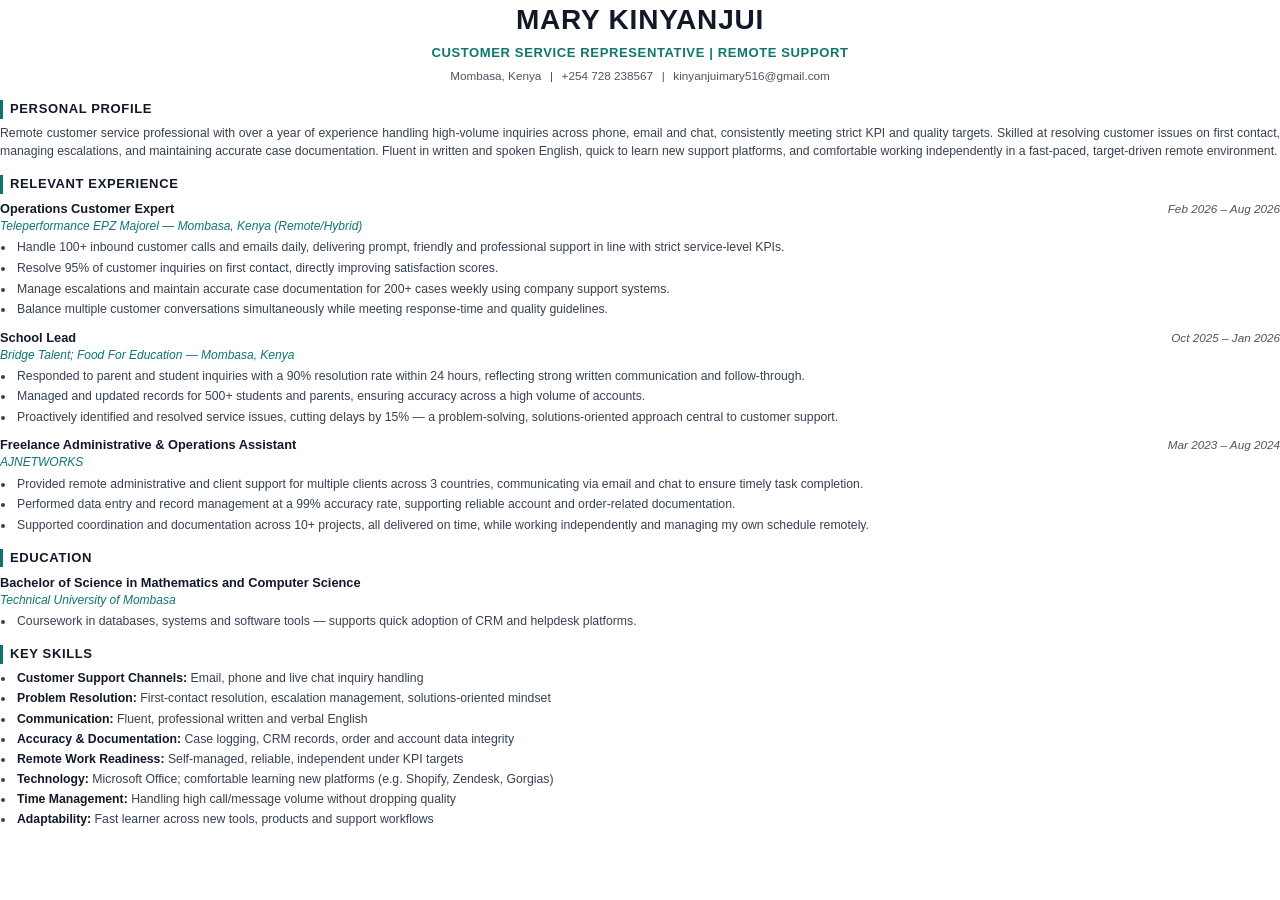
==== cv_print.html @ d0e4b97f "feat: add resume download links, CV print template, and supporting styles" ====
<!DOCTYPE html>
<html lang="en">
<head>
  <meta charset="UTF-8">
  <title>Mary Kinyanjui - CV</title>
  <style>
    @page {
      size: A4 portrait;
      margin: 14mm 16mm 14mm 16mm;
    }
    *, *::before, *::after {
      box-sizing: border-box;
      margin: 0;
      padding: 0;
    }
    body {
      font-family: 'Segoe UI', -apple-system, BlinkMacSystemFont, Roboto, Helvetica, Arial, sans-serif;
      color: #374151;
      font-size: 9.2pt;
      line-height: 1.42;
      background-color: #ffffff;
      -webkit-print-color-adjust: exact;
      print-color-adjust: exact;
    }
    
    .header {
      text-align: center;
      margin-bottom: 12pt;
    }
    .name {
      font-size: 21pt;
      font-weight: 700;
      letter-spacing: 0.8px;
      color: #111827;
      margin-bottom: 3pt;
      text-transform: uppercase;
    }
    .role-title {
      font-size: 9.8pt;
      font-weight: 600;
      letter-spacing: 0.6px;
      color: #0f766e;
      margin-bottom: 4pt;
      text-transform: uppercase;
    }
    .contact-info {
      font-size: 8.8pt;
      color: #4b5563;
    }
    .contact-info span {
      margin: 0 4pt;
    }
    .contact-info a {
      color: #4b5563;
      text-decoration: none;
    }

    .section {
      margin-bottom: 11pt;
    }
    .section-title {
      display: flex;
      align-items: center;
      border-left: 3.5px solid #0f766e;
      padding-left: 7px;
      font-size: 9.8pt;
      font-weight: 700;
      letter-spacing: 0.6px;
      text-transform: uppercase;
      color: #111827;
      margin-bottom: 5pt;
    }

    .profile-text {
      color: #374151;
      text-align: justify;
      line-height: 1.42;
    }

    .job-item {
      margin-bottom: 7.5pt;
    }
    .job-header {
      display: flex;
      justify-content: space-between;
      align-items: baseline;
    }
    .job-title {
      font-size: 9.6pt;
      font-weight: 700;
      color: #111827;
    }
    .job-date {
      font-size: 8.8pt;
      font-style: italic;
      color: #4b5563;
      white-space: nowrap;
    }
    .job-company {
      font-size: 9pt;
      font-style: italic;
      color: #0f766e;
      margin-bottom: 3pt;
    }

    ul.bullet-list {
      list-style-type: disc;
      padding-left: 15px;
      margin: 0;
    }
    ul.bullet-list li {
      margin-bottom: 2.4pt;
      padding-left: 2px;
    }

    .edu-item {
      margin-bottom: 4pt;
    }
    .edu-title {
      font-size: 9.6pt;
      font-weight: 700;
      color: #111827;
    }
    .edu-institution {
      font-size: 9pt;
      font-style: italic;
      color: #0f766e;
      margin-bottom: 3pt;
    }

    .skills-grid {
      display: grid;
      grid-template-columns: 1fr;
      gap: 2.5pt;
    }
    .skills-grid ul.bullet-list li {
      margin-bottom: 2pt;
    }
    .skills-grid strong {
      color: #111827;
    }
  </style>
</head>
<body>

  <div class="header">
    <h1 class="name">MARY KINYANJUI</h1>
    <div class="role-title">CUSTOMER SERVICE REPRESENTATIVE | REMOTE SUPPORT</div>
    <div class="contact-info">
      Mombasa, Kenya <span>|</span> +254 728 238567 <span>|</span> <a href="mailto:kinyanjuimary516@gmail.com">kinyanjuimary516@gmail.com</a>
    </div>
  </div>

  <div class="section">
    <div class="section-title">Personal Profile</div>
    <p class="profile-text">
      Remote customer service professional with over a year of experience handling high-volume inquiries across phone, email and chat, consistently meeting strict KPI and quality targets. Skilled at resolving customer issues on first contact, managing escalations, and maintaining accurate case documentation. Fluent in written and spoken English, quick to learn new support platforms, and comfortable working independently in a fast-paced, target-driven remote environment.
    </p>
  </div>

  <div class="section">
    <div class="section-title">Relevant Experience</div>
    
    <div class="job-item">
      <div class="job-header">
        <span class="job-title">Operations Customer Expert</span>
        <span class="job-date">Feb 2026 – Aug 2026</span>
      </div>
      <div class="job-company">Teleperformance EPZ Majorel — Mombasa, Kenya (Remote/Hybrid)</div>
      <ul class="bullet-list">
        <li>Handle 100+ inbound customer calls and emails daily, delivering prompt, friendly and professional support in line with strict service-level KPIs.</li>
        <li>Resolve 95% of customer inquiries on first contact, directly improving satisfaction scores.</li>
        <li>Manage escalations and maintain accurate case documentation for 200+ cases weekly using company support systems.</li>
        <li>Balance multiple customer conversations simultaneously while meeting response-time and quality guidelines.</li>
      </ul>
    </div>

    <div class="job-item">
      <div class="job-header">
        <span class="job-title">School Lead</span>
        <span class="job-date">Oct 2025 – Jan 2026</span>
      </div>
      <div class="job-company">Bridge Talent; Food For Education — Mombasa, Kenya</div>
      <ul class="bullet-list">
        <li>Responded to parent and student inquiries with a 90% resolution rate within 24 hours, reflecting strong written communication and follow-through.</li>
        <li>Managed and updated records for 500+ students and parents, ensuring accuracy across a high volume of accounts.</li>
        <li>Proactively identified and resolved service issues, cutting delays by 15% — a problem-solving, solutions-oriented approach central to customer support.</li>
      </ul>
    </div>

    <div class="job-item">
      <div class="job-header">
        <span class="job-title">Freelance Administrative & Operations Assistant</span>
        <span class="job-date">Mar 2023 – Aug 2024</span>
      </div>
      <div class="job-company">AJNETWORKS</div>
      <ul class="bullet-list">
        <li>Provided remote administrative and client support for multiple clients across 3 countries, communicating via email and chat to ensure timely task completion.</li>
        <li>Performed data entry and record management at a 99% accuracy rate, supporting reliable account and order-related documentation.</li>
        <li>Supported coordination and documentation across 10+ projects, all delivered on time, while working independently and managing my own schedule remotely.</li>
      </ul>
    </div>
  </div>

  <div class="section">
    <div class="section-title">Education</div>
    <div class="edu-item">
      <div class="edu-title">Bachelor of Science in Mathematics and Computer Science</div>
      <div class="edu-institution">Technical University of Mombasa</div>
      <ul class="bullet-list">
        <li>Coursework in databases, systems and software tools — supports quick adoption of CRM and helpdesk platforms.</li>
      </ul>
    </div>
  </div>

  <div class="section" style="margin-bottom: 0;">
    <div class="section-title">Key Skills</div>
    <div class="skills-grid">
      <ul class="bullet-list">
        <li><strong>Customer Support Channels:</strong> Email, phone and live chat inquiry handling</li>
        <li><strong>Problem Resolution:</strong> First-contact resolution, escalation management, solutions-oriented mindset</li>
        <li><strong>Communication:</strong> Fluent, professional written and verbal English</li>
        <li><strong>Accuracy & Documentation:</strong> Case logging, CRM records, order and account data integrity</li>
        <li><strong>Remote Work Readiness:</strong> Self-managed, reliable, independent under KPI targets</li>
        <li><strong>Technology:</strong> Microsoft Office; comfortable learning new platforms (e.g. Shopify, Zendesk, Gorgias)</li>
        <li><strong>Time Management:</strong> Handling high call/message volume without dropping quality</li>
        <li><strong>Adaptability:</strong> Fast learner across new tools, products and support workflows</li>
      </ul>
    </div>
  </div>

</body>
</html>
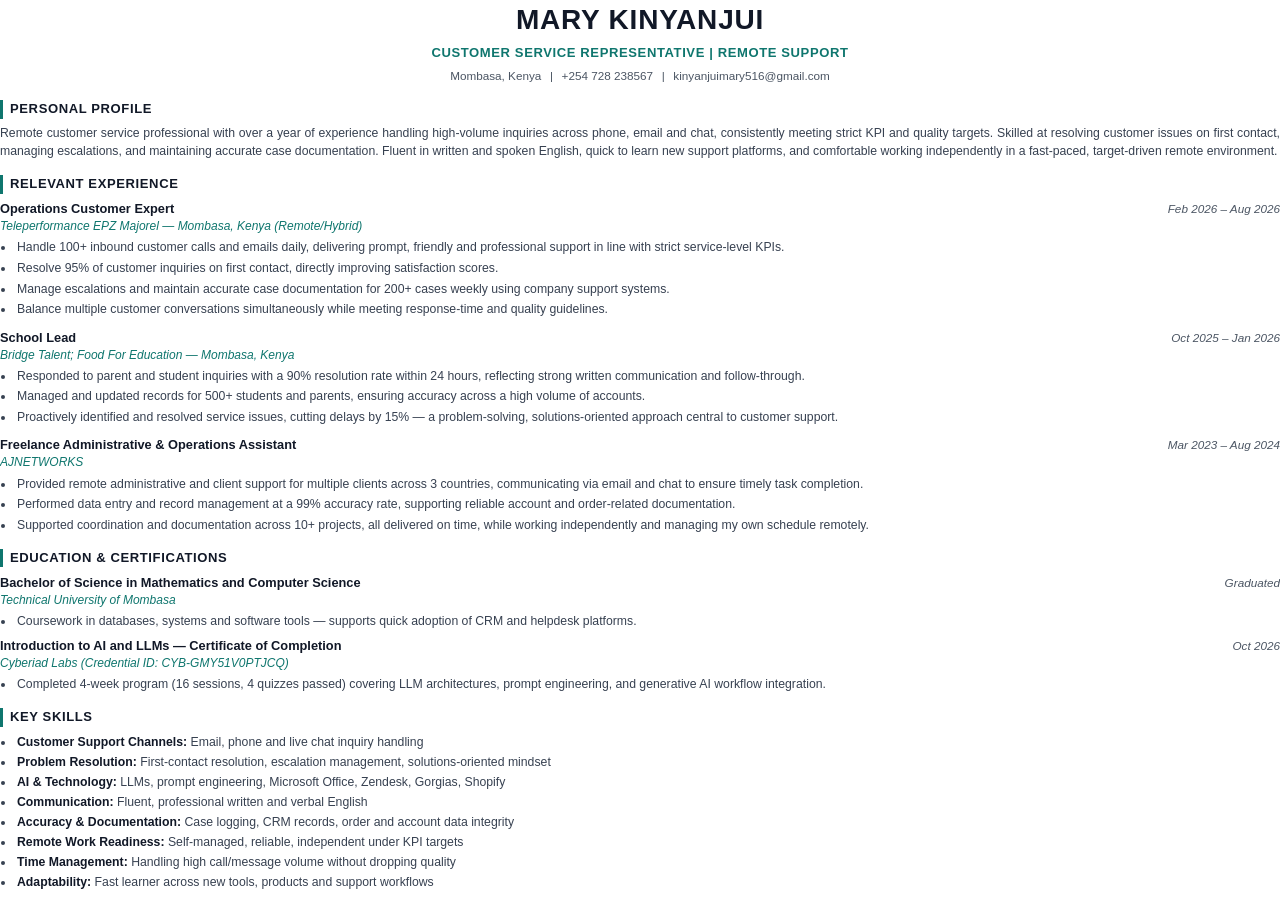
==== commit 74f6afc9: "feat: add Cyberiad AI/LLM certification section with interactive modal preview and badge assets" ====
--- a/cv_print.html
+++ b/cv_print.html
@@ -203,12 +203,25 @@
   </div>
 
   <div class="section">
-    <div class="section-title">Education</div>
+    <div class="section-title">Education & Certifications</div>
     <div class="edu-item">
-      <div class="edu-title">Bachelor of Science in Mathematics and Computer Science</div>
+      <div class="job-header">
+        <span class="edu-title">Bachelor of Science in Mathematics and Computer Science</span>
+        <span class="job-date">Graduated</span>
+      </div>
       <div class="edu-institution">Technical University of Mombasa</div>
       <ul class="bullet-list">
         <li>Coursework in databases, systems and software tools — supports quick adoption of CRM and helpdesk platforms.</li>
+      </ul>
+    </div>
+    <div class="edu-item" style="margin-top: 5pt;">
+      <div class="job-header">
+        <span class="edu-title">Introduction to AI and LLMs — Certificate of Completion</span>
+        <span class="job-date">Oct 2026</span>
+      </div>
+      <div class="edu-institution">Cyberiad Labs (Credential ID: CYB-GMY51V0PTJCQ)</div>
+      <ul class="bullet-list">
+        <li>Completed 4-week program (16 sessions, 4 quizzes passed) covering LLM architectures, prompt engineering, and generative AI workflow integration.</li>
       </ul>
     </div>
   </div>
@@ -219,10 +232,10 @@
       <ul class="bullet-list">
         <li><strong>Customer Support Channels:</strong> Email, phone and live chat inquiry handling</li>
         <li><strong>Problem Resolution:</strong> First-contact resolution, escalation management, solutions-oriented mindset</li>
+        <li><strong>AI & Technology:</strong> LLMs, prompt engineering, Microsoft Office, Zendesk, Gorgias, Shopify</li>
         <li><strong>Communication:</strong> Fluent, professional written and verbal English</li>
         <li><strong>Accuracy & Documentation:</strong> Case logging, CRM records, order and account data integrity</li>
         <li><strong>Remote Work Readiness:</strong> Self-managed, reliable, independent under KPI targets</li>
-        <li><strong>Technology:</strong> Microsoft Office; comfortable learning new platforms (e.g. Shopify, Zendesk, Gorgias)</li>
         <li><strong>Time Management:</strong> Handling high call/message volume without dropping quality</li>
         <li><strong>Adaptability:</strong> Fast learner across new tools, products and support workflows</li>
       </ul>
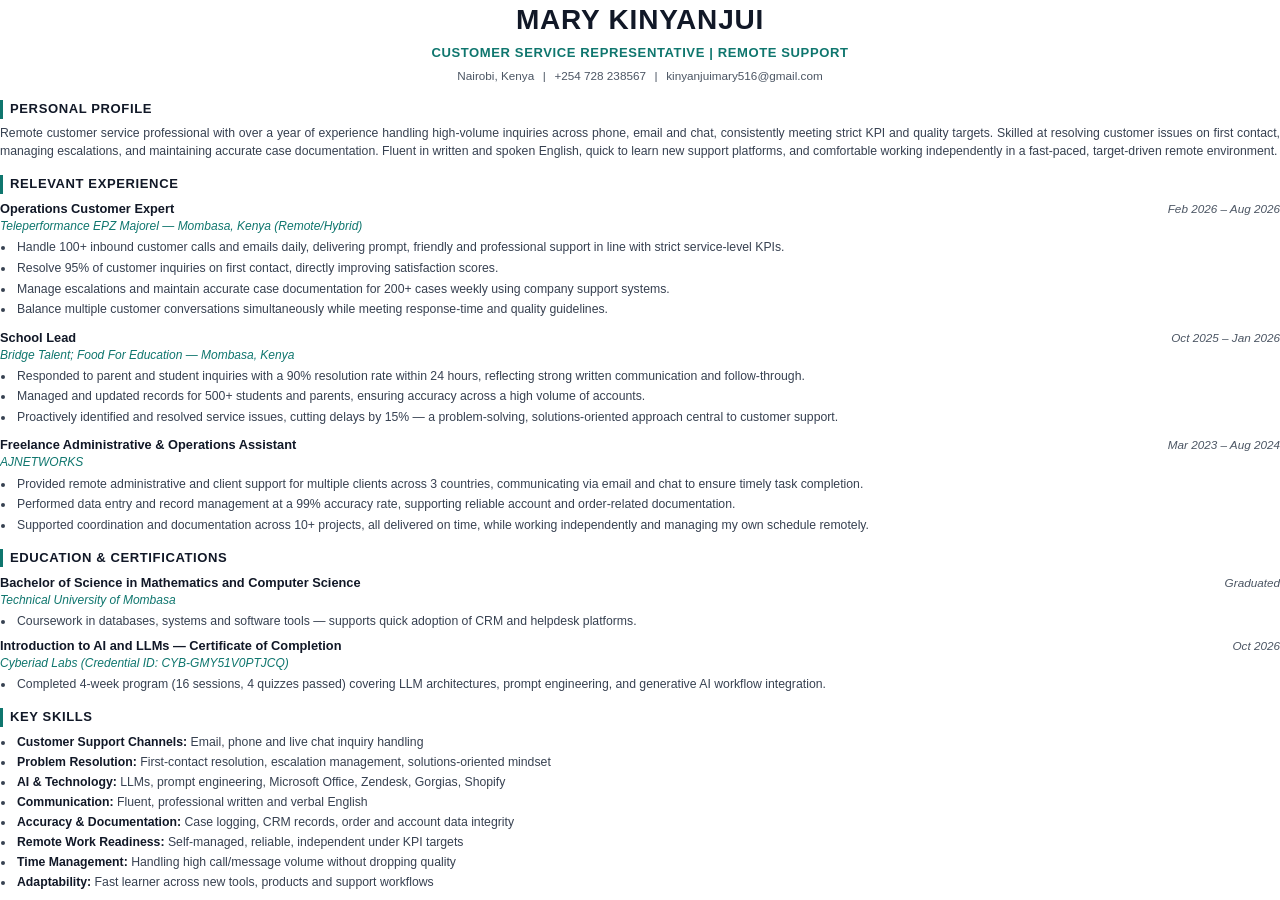
==== commit b8c0988b: "feat: rebrand portfolio as AI-assisted developer and optimize SEO" ====
--- a/cv_print.html
+++ b/cv_print.html
@@ -147,7 +147,7 @@
     <h1 class="name">MARY KINYANJUI</h1>
     <div class="role-title">CUSTOMER SERVICE REPRESENTATIVE | REMOTE SUPPORT</div>
     <div class="contact-info">
-      Mombasa, Kenya <span>|</span> +254 728 238567 <span>|</span> <a href="mailto:kinyanjuimary516@gmail.com">kinyanjuimary516@gmail.com</a>
+      Nairobi, Kenya <span>|</span> +254 728 238567 <span>|</span> <a href="mailto:kinyanjuimary516@gmail.com">kinyanjuimary516@gmail.com</a>
     </div>
   </div>
 
